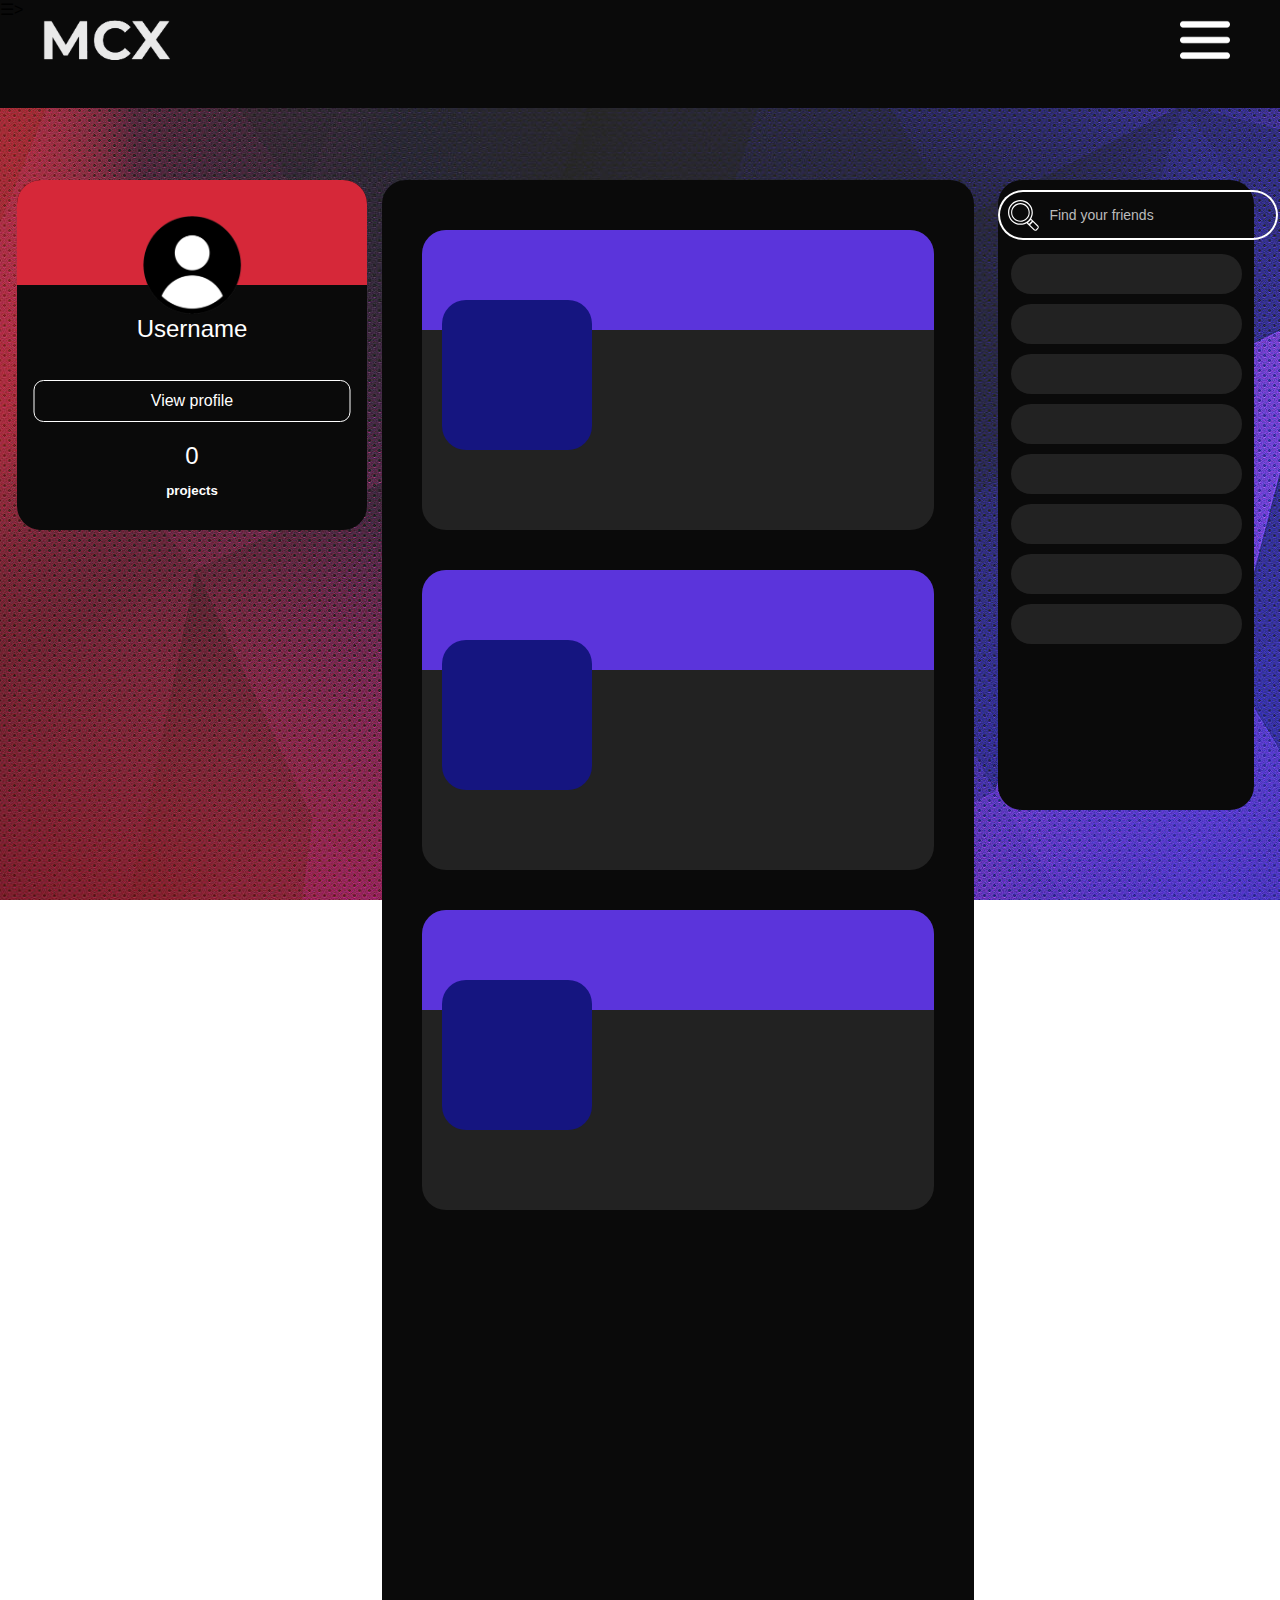
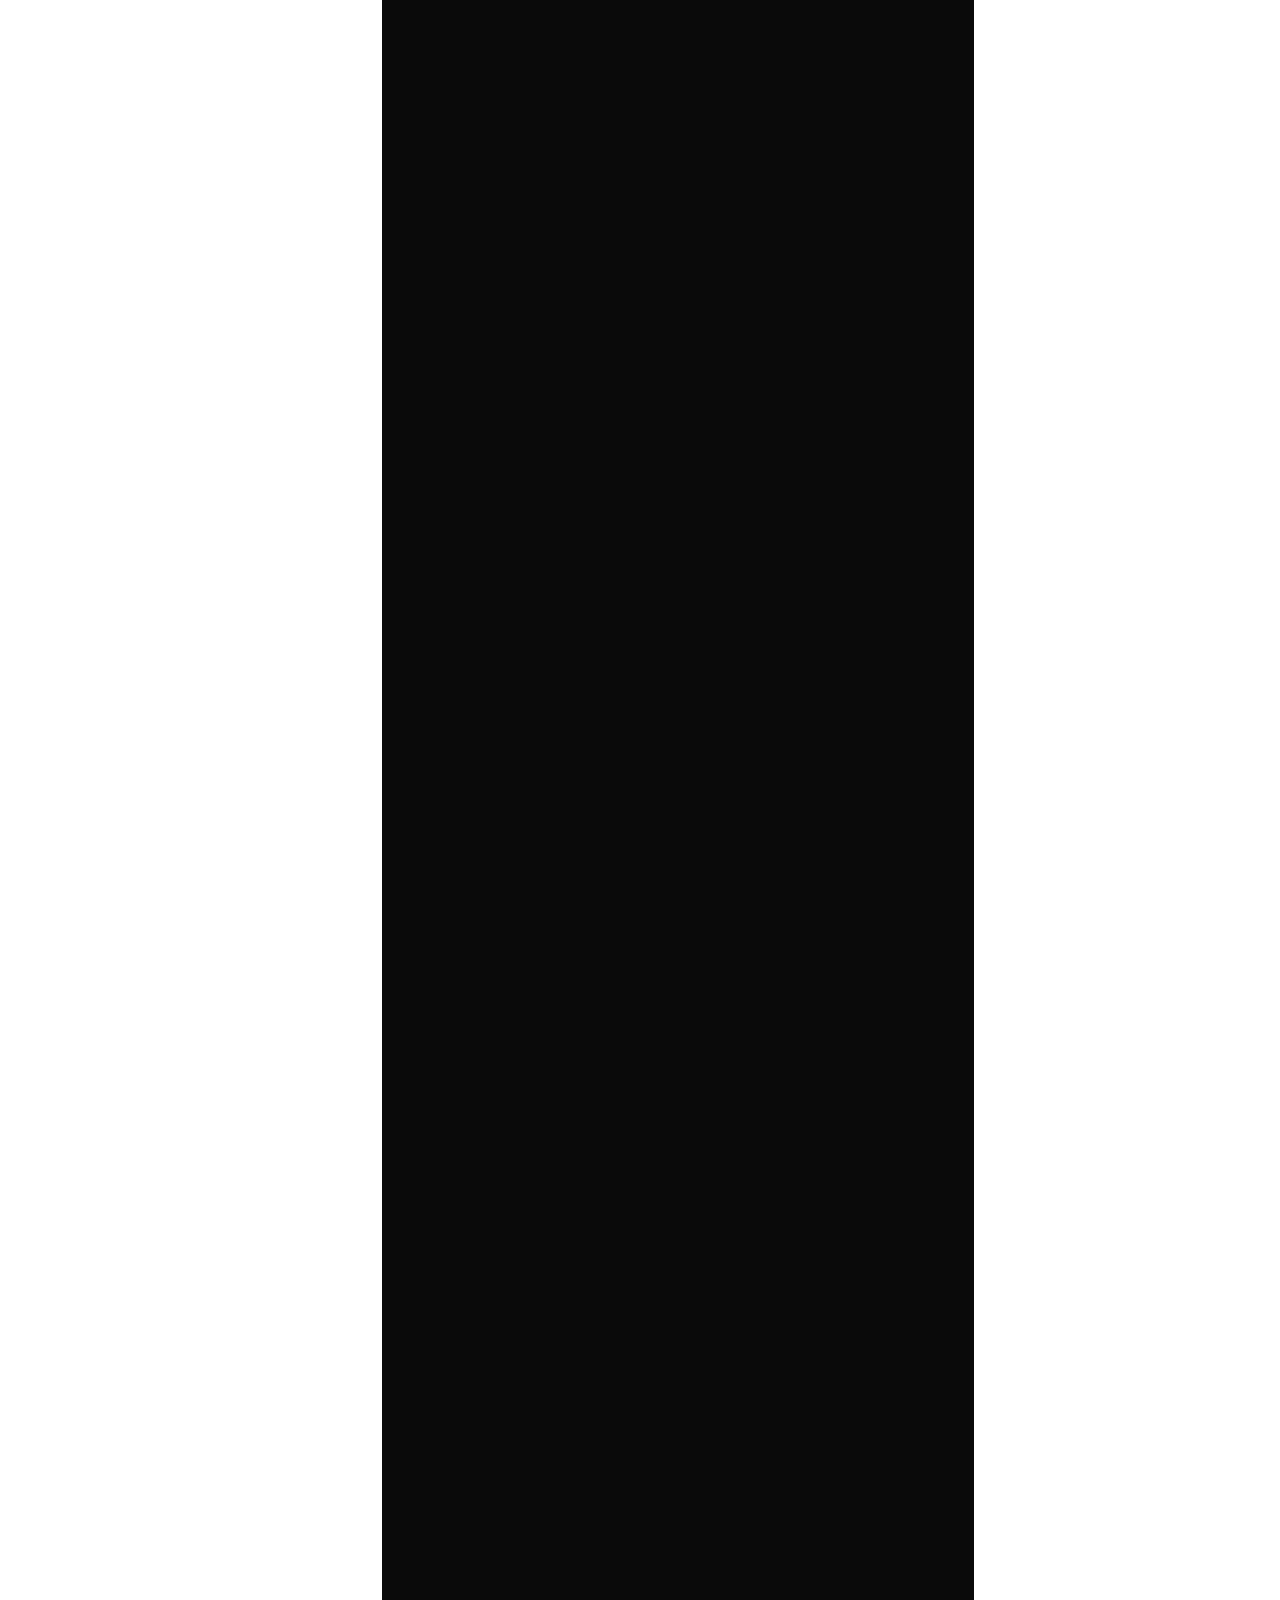
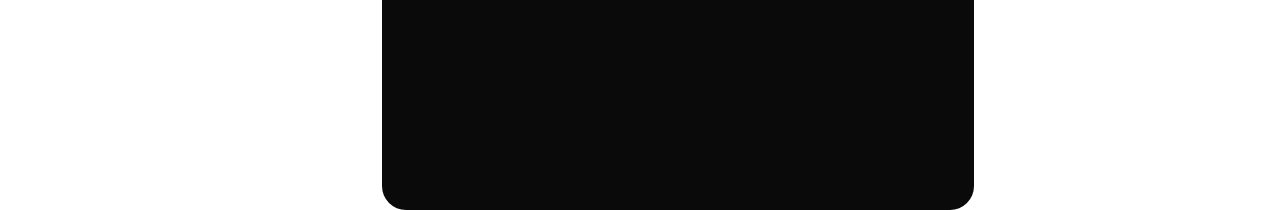
==== index.html @ c4032222 "Innit" ====
<html lang="pl">
<head>
    <meta charset="UTF-8">
    <meta http-equiv="X-UA-Compatible" content="IE=edge">
    <meta name="viewport" content="width=device-width, initial-scale=1.0">
    <link rel="stylesheet" href="style.css">
    <title>MCX Login</title>
    <style>
        body
{
    background-image: url(background.jpg);
    background-attachment: fixed;
    margin: 0;
    padding: 0;
    font-family: sans-serif;
}

.header
{
    background-color: #0a0a0a;
    height: 12%;
    width: 100%;
    z-index: 2;
    position: fixed;
}

.header img
{
    height: 80px;
    margin-left: 40px;
    position: absolute;
    cursor: pointer;
}

  * {
    scrollbar-width: none;
    scrollbar-color: #8f54a0 #0a0a0a;
  }

  /* Chrome, Edge, and Safari */
  *::-webkit-scrollbar {
    width: 16px;
  }

  *::-webkit-scrollbar-track {
    background: #0a0a0a;
  }

  *::-webkit-scrollbar-thumb {
    background-color: #0a0a0a;
    border-radius: 10px;
    border: 3px solid #3498db;
  }

  .sidenav {
  height: 100%;
  width: 0;
  position: fixed;
  z-index: 10;
  top: 0;
  right: 0;
  background-color: #0a0a0a;
  overflow-x: hidden;
  transition: 0.5s;
  padding-top: 60px;
}

.sidenav a {
  padding: 8px 8px 8px 32px;
  text-decoration: none;
  font-size: 25px;
  color: #3498db;
  display: block;
  transition: 0.3s;
}

.sidenav a:hover {
  color: #D62839;
}

.sidenav .closebtn {
  position: absolute;
  top: 0;
  right: 25px;
  font-size: 36px;
  margin-left: 50px;
}

@media screen and (max-height: 450px) {
  .sidenav {padding-top: 15px;}
  .sidenav a {font-size: 18px;}
}

.profile{
  width: 350px;
  height: 350px;
  top: 20%;
  left: 15%;
  position: fixed;
  background: #0a0a0a;
  text-align: center;
  transform: translate(-50%);
  z-index: 1;
  border-radius: 24px;
}

.profile .background
{
  background-color: #D62839;
  height: 30%;
  width: 100%;
  border-top-right-radius: 24px;
  border-top-left-radius: 24px;
}

.profile img
{
  height: 100px;
  position: absolute;
  top: 10%;
  left: 50%;
  transform: translate(-50%);
}

#Username
{
  color: white;
  font-weight: 500;
  font-size: 24px;
  top: 125px;
  left: 50%;
  position: absolute;
  text-align: center;
  transform: translate(-50%,-50%);
  z-index: 1;
}

.viewProfile p
{
  color: white;
  margin-block-start: 0.7em;
}


.profile .viewProfile
{
  position: absolute;
  top: 200px;
  left: 50%;
  transform: translate(-50%);
  width: 90%;
  height: 40px;
  border: solid white 1px;
  border-radius: 10px;
}

.postCount
{
  color: white;
  font-weight: 500;
  font-size: 24px;
  bottom: 30px;
  left: 50%;
  position: absolute;
  text-align: center;
  transform: translate(-50%,-50%);
  z-index: 1;
}

#projects
{
  color: white;
  position: absolute;
  bottom: 10px;
  left: 50%;
  transform: translate(-50%);
}

.main{
  width: 40%;
  height: 350%;
  top: 20%;
  left: 53%;
  position: absolute;
  background: #0a0a0a;
  text-align: center;
  transform: translate(-50%);
  z-index: 1;
  border-radius: 24px;
  margin-bottom: 100px;
  text-align: center;
}

.friends
{
  width: 20%;
  height: 70%;
  top: 20%;
  left: 88%;
  position: fixed;
  background: #0a0a0a;
  text-align: center;
  transform: translate(-50%);
  z-index: 1;
  border-radius: 24px;
  margin-bottom: 100px;
}

.sbx-custom {
  display: inline-block;
  position: relative;
  width: 280px;
  height: 50px;
  white-space: nowrap;
  box-sizing: border-box;
  font-size: 14px;
  top: 10px;
}

.sbx-custom__wrapper {
  width: 100%;
  height: 100%;
}

.sbx-custom__input {
  display: inline-block;
  -webkit-transition: box-shadow .4s ease, background .4s ease;
  transition: box-shadow .4s ease, background .4s ease;
  border: 0;
  border-radius: 26px;
  box-shadow: inset 0 0 0 2px #FFFFFF;
  background: transparent;
  padding: 0;
  padding-right: 41px;
  padding-left: 51px;
  width: 100%;
  height: 100%;
  vertical-align: middle;
  white-space: normal;
  font-size: inherit;
  -webkit-appearance: none;
     -moz-appearance: none;
          appearance: none;
}

.sbx-custom__input::-webkit-search-decoration, .sbx-custom__input::-webkit-search-cancel-button, .sbx-custom__input::-webkit-search-results-button, .sbx-custom__input::-webkit-search-results-decoration {
  display: none;
}

.sbx-custom__input:hover {
  box-shadow: inset 0 0 0 2px #e6e6e6;
}

.sbx-custom__input:focus, .sbx-custom__input:active {
  outline: 0;
  box-shadow: inset 0 0 0 2px #3498DB;
  background: transparent;
}

.sbx-custom__input::-webkit-input-placeholder {
  color: #BBBBBB;
}

.sbx-custom__input::-moz-placeholder {
  color: #BBBBBB;
}

.sbx-custom__input:-ms-input-placeholder {
  color: #BBBBBB;
}

.sbx-custom__input::placeholder {
  color: #BBBBBB;
}

.sbx-custom__submit {
  position: absolute;
  top: 0;
  right: inherit;
  left: 0;
  margin: 0;
  border: 0;
  border-radius: 25px 0 0 25px;
  background-color: rgba(255, 255, 255, 0);
  padding: 0;
  width: 51px;
  height: 100%;
  vertical-align: middle;
  text-align: center;
  font-size: inherit;
  -webkit-user-select: none;
     -moz-user-select: none;
      -ms-user-select: none;
          user-select: none;
}

.sbx-custom__submit::before {
  display: inline-block;
  margin-right: -4px;
  height: 100%;
  vertical-align: middle;
  content: '';
}

.sbx-custom__submit:hover, .sbx-custom__submit:active {
  cursor: pointer;
}

.sbx-custom__submit:focus {
  outline: 0;
}

.sbx-custom__submit svg {
  width: 31px;
  height: 31px;
  vertical-align: middle;
  fill: #fff;
}

.sbx-custom__reset {
  display: none;
  position: absolute;
  top: 12px;
  right: 12px;
  margin: 0;
  border: 0;
  background: none;
  cursor: pointer;
  padding: 0;
  font-size: inherit;
  -webkit-user-select: none;
     -moz-user-select: none;
      -ms-user-select: none;
          user-select: none;
  fill: rgba(0, 0, 0, 0.5);
}

.sbx-custom__reset:focus {
  outline: 0;
}

.sbx-custom__reset svg {
  display: block;
  margin: 4px;
  width: 19px;
  height: 19px;
}

.sbx-custom__input:valid ~ .sbx-custom__reset {
  display: block;
  -webkit-animation-name: sbx-reset-in;
          animation-name: sbx-reset-in;
  -webkit-animation-duration: .15s;
          animation-duration: .15s;
}

@-webkit-keyframes sbx-reset-in {
  0% {
    -webkit-transform: translate3d(-20%, 0, 0);
            transform: translate3d(-20%, 0, 0);
    opacity: 0;
  }
  100% {
    -webkit-transform: none;
            transform: none;
    opacity: 1;
  }
}

@keyframes sbx-reset-in {
  0% {
    -webkit-transform: translate3d(-20%, 0, 0);
            transform: translate3d(-20%, 0, 0);
    opacity: 0;
  }
  100% {
    -webkit-transform: none;
            transform: none;
    opacity: 1;
  }

}
.friend
{
  background-color: #222;
  width: 90%;
  height: 40;
  border-radius: 24px;
  z-index: 2;
  margin-top: 10px;
}

.post{
  background-color: #222;
  width: 100%;
  height: 300;
  border-radius: 24px;
  z-index: 2;
  margin-top: 10px;
  margin-bottom: 40px;
}

.backimage
{
  background-color: #5b34db;
  width: 100%;
  height: 100px;
  border-top-left-radius: 24px;
  border-top-right-radius: 24px;
}

.postimg
{
  background-color: #151580;
  width: 150px;
  height: 150px;
  left: 5%;
  position: absolute;
  border-radius: 24px;
  transform: translate(20%,-20%);
  z-index: 3;
}

.postTitle
{
  
}
</style>
</head>
<body>
    
  <div id="mySidenav" class="sidenav">
    <a href="javascript:void(0)" class="closebtn" onclick="closeNav()">&times;</a>
    <a href="index.html">Home</a>
    <a href="#">Profile</a>
    <a href="#">About</a>
    <a href="#">Contact</a>
  </div>

    <div class="header">
        <a href="/index.html"><img src="LogoTrans.png" alt="Logo"></a>

        <img style="
            height: 50px;
            padding: 15px;
            padding-right: 40px;
            right: 10px;
            cursor: pointer;    
        " src="menu.png" alt="menu icon" onclick="openNav()">&#9776;>
    </div>

    <div class="profile">
      <div class="background"></div>
      <img src="circled-user-icon-user-pro-icon-11553397069rpnu1bqqup.png" alt="user">
      <p id="Username">Username</p>
      <div class="viewProfile">
        <p>View profile</p>
      </div>
      <h1 class="postCount">
        0
      </h1>
      <h5 id="projects">projects</h5>
    </div>

    <div class="main">
      <div class="post">
        <div class="backimage"></div>
        <div class="postimg"></div>
      </div>

      <div class="post">
        <div class="backimage"></div>
        <div class="postimg"></div>
      </div>

      <div class="post">
        <div class="backimage"></div>
        <div class="postimg"></div>
      </div>

</div>

    <div class="friends">
      <svg xmlns="http://www.w3.org/2000/svg" style="display:none">
        <symbol xmlns="http://www.w3.org/2000/svg" id="sbx-icon-search-18" viewBox="0 0 40 40">
          <path d="M30.776 27.146l-1.32-1.32-3.63 3.632 1.32 1.32 3.63-3.632zm1.368 1.368l6.035 6.035c.39.39.4 1.017.008 1.408l-2.23 2.23c-.387.387-1.015.387-1.41-.008l-6.035-6.035 3.63-3.63zm-8.11 1.392c-2.356 1.363-5.092 2.143-8.01 2.143C7.174 32.05 0 24.873 0 16.023S7.174 0 16.024 0c8.85 0 16.025 7.174 16.025 16.024 0 2.918-.78 5.654-2.144 8.01l8.96 8.962c1.175 1.174 1.184 3.07.008 4.246l-1.632 1.632c-1.17 1.17-3.067 1.173-4.247-.007l-8.96-8.96zm-8.01.54c7.965 0 14.422-6.457 14.422-14.422 0-7.965-6.457-14.422-14.422-14.422-7.965 0-14.422 6.457-14.422 14.422 0 7.965 6.457 14.422 14.422 14.422zm0-2.403c6.638 0 12.018-5.38 12.018-12.02 0-6.636-5.38-12.017-12.018-12.017-6.637 0-12.018 5.38-12.018 12.018 0 6.638 5.38 12.02 12.018 12.02zm0-1.402c5.863 0 10.616-4.752 10.616-10.616 0-5.863-4.753-10.616-10.616-10.616-5.863 0-10.616 4.753-10.616 10.616 0 5.864 4.753 10.617 10.616 10.617z"
          fill-rule="evenodd" />
        </symbol>
        <symbol xmlns="http://www.w3.org/2000/svg" id="sbx-icon-clear-5" viewBox="0 0 20 20">
          <path d="M10 20c5.523 0 10-4.477 10-10S15.523 0 10 0 0 4.477 0 10s4.477 10 10 10zm1.35-10.123l3.567 3.568-1.225 1.226-3.57-3.568-3.567 3.57-1.226-1.227 3.568-3.568-3.57-3.57 1.227-1.224 3.568 3.568 3.57-3.567 1.224 1.225-3.568 3.57zM10 18.272c4.568 0 8.272-3.704 8.272-8.272S14.568 1.728 10 1.728 1.728 5.432 1.728 10 5.432 18.272 10 18.272z"
          fill-rule="evenodd" />
        </symbol>
      </svg>
      <form novalidate="novalidate" onsubmit="return false;" class="searchbox sbx-custom">
        <div role="search" class="sbx-custom__wrapper">
          <input type="search" name="search" placeholder="Find your friends" autocomplete="off" required="required" class="sbx-custom__input">
          <button type="submit" title="Submit your search query." class="sbx-custom__submit">
            <svg role="img" aria-label="Search">
              <use xlink:href="#sbx-icon-search-18"></use>
            </svg>
          </button>
          <button type="reset" title="Clear the search query." class="sbx-custom__reset">
            <svg role="img" aria-label="Reset">
              <use xlink:href="#sbx-icon-clear-5"></use>
            </svg>
          </button>
        </div>
      </form>

      <center>
        <div class="friend"></div>
        <div class="friend"></div>
        <div class="friend"></div>
        <div class="friend"></div>
        <div class="friend"></div>
        <div class="friend"></div>
        <div class="friend"></div>
        <div class="friend"></div>
      </center>

    </div>

    <script>
      function openNav() {
        document.getElementById("mySidenav").style.width = "250px";
      }

      function closeNav() {
        document.getElementById("mySidenav").style.width = "0";
      }
    </script>
</body>
</html>
---- style.css ----
body
{
    background-image: url(background.jpg);
    background-attachment: fixed;
    margin: 0;
    padding: 0;
    font-family: sans-serif;

    

}

.header
{
    background-color: #0a0a0a;
    height: 12%;
    width: 100%;
    z-index: 0;
    position: absolute;
}

.header img
{
    height: 80px;
    margin-left: 40px;
    position: absolute;
}

.box{
    width: 300px;
    /*height: 100%;*/
    top: 50%;
    left: 75%;
    position: absolute;
    padding: 40px;
    background: #0a0a0a;
    text-align: center;
    transform: translate(-50%,-50%);
    z-index: 1;
    border-radius: 24px;
}

.box h1{
  /*margin-top: 80%;*/
  color: white;
  text-transform: uppercase;
  font-weight: 500;

}

.box input[type = "text"],.box input[type = "password"]{
  border:0;
  background: none;
  display: block;
  margin: 20px auto;
  text-align: center;
  border: 2px solid #3498db;
  padding: 14px 10px;
  width: 200px;
  outline: none;
  color: white;
  border-radius: 24px;
  transition: 0.25s;
}

.box input[type = "text"]:focus,.box input[type = "password"]:focus{
  width: 280px;
  border-color: #D62839;
}

.box input[type = "submit"]{
  border:0;
  background: none;
  display: block;
  margin: 20px auto;
  text-align: center;
  border: 2px solid #D62839;
  padding: 14px 40px;
  outline: none;
  color: white;
  border-radius: 24px;
  transition: 0.25s;
  cursor: pointer;
}

.box input[type = "submit"]:hover{
  background: #D62839;
}

.box input[value = "Sing In"]
{
  font-size: 10px;
  padding: 7px 20px;
  border:0;
  background: none;
  display: block;
  margin: 20px auto;
  text-align: center;
  border: 2px solid #D62839;
  outline: none;
  color: white;
  border-radius: 24px;
  transition: 0.25s;
  cursor: pointer;

}

.box a
{
  font-size: 10px;
  padding: 7px 20px;
  border:0;
  background: none;
  display: block;
  margin: 20px auto;
  text-align: center;
  border: 2px solid #D62839;
  outline: none;
  color: white;
  border-radius: 24px;
  transition: 0.25s;
  cursor: pointer;
  width: 15%;
  text-decoration: none;
  }

.box a:focus{
  border-color: #D62839;
}

.box a:hover{
  background: #D62839;
}



#titleText
{
  /*margin-top: 80%;*/
  color: white;
  text-transform: uppercase;
  font-weight: 500;

  /*height: 100%;*/
  top: 50%;
  left: 30%;
  position: absolute;
  background: transparent;
  text-align: center;
  transform: translate(-50%,-50%);
  z-index: 1;
  font-size: 45px;
}

.main{
  width: 80%;
  height: 100%;
  top: 90%;
  left: 50%;
  position: absolute;
  padding: 40px;
  background: #0a0a0a;
  text-align: center;
  transform: translate(-50%);
  z-index: 1;
  border-radius: 24px;
}

.main h1
{
  /*margin-top: 80%;*/
  color: white;
  text-transform: uppercase;
  font-weight: 500px;

  /*height: 100%;*/
  top: 5%;
  left: 50%;
  position: absolute;
  background: transparent;
  text-align: center;
  transform: translate(-50%,-50%);
  z-index: 1;
  font-size: 45px;
}

/* *::-webkit-scrollbar-track {
  -webkit-box-shadow: inset 0 0 6px rgba(0, 0, 0, 0.3);
  background-color: transparent;
}

*::-webkit-scrollbar {
  width: 16px;
  background-color: transparent;
}

*::-webkit-scrollbar-thumb {
  background-color: #000000;
} */

/* ===== Scrollbar CSS ===== */
  /* Firefox */
  * {
    scrollbar-width: none;
    scrollbar-color: #8f54a0 #0a0a0a;
  }

  /* Chrome, Edge, and Safari */
  *::-webkit-scrollbar {
    width: 16px;
  }

  *::-webkit-scrollbar-track {
    background: #0a0a0a;
  }

  *::-webkit-scrollbar-thumb {
    background-color: #0a0a0a;
    border-radius: 10px;
    border: 3px solid #3498db;
  }

  .main .github
  {
    position: absolute;
    top: 30%;
    left: 50%;
    transform: translate(-50%,-50%);
    width: 100%;
  }

  .main .done
  {
    top: 60%;
    width: 100%;
    position: absolute;
  }

  .main img
  {
    width: 200px;
    position: relative;
  }

  .main .github img
  {
    left: -30%;
  }

  .main .done img
  {
    left: 30%;
  }

  .main .github h2
  {
    /*margin-top: 80%;*/
    color: white;
    text-transform: uppercase;
    font-weight: 500px;
  
    /*height: 100%;*/
    top: 10%;
    left: 40%;
    position: absolute;
    background: transparent;
    text-align: center;
    z-index: 1;
    font-size: 35px;
  
  }

  .main .done h2
  {
    /*margin-top: 80%;*/
    color: white;
    text-transform: uppercase;
    font-weight: 500px;
  
    /*height: 100%;*/
    top: 10%;
    left: 10%;
    position: absolute;
    background: transparent;
    text-align: center;
    z-index: 1;
    font-size: 35px;
  
  }
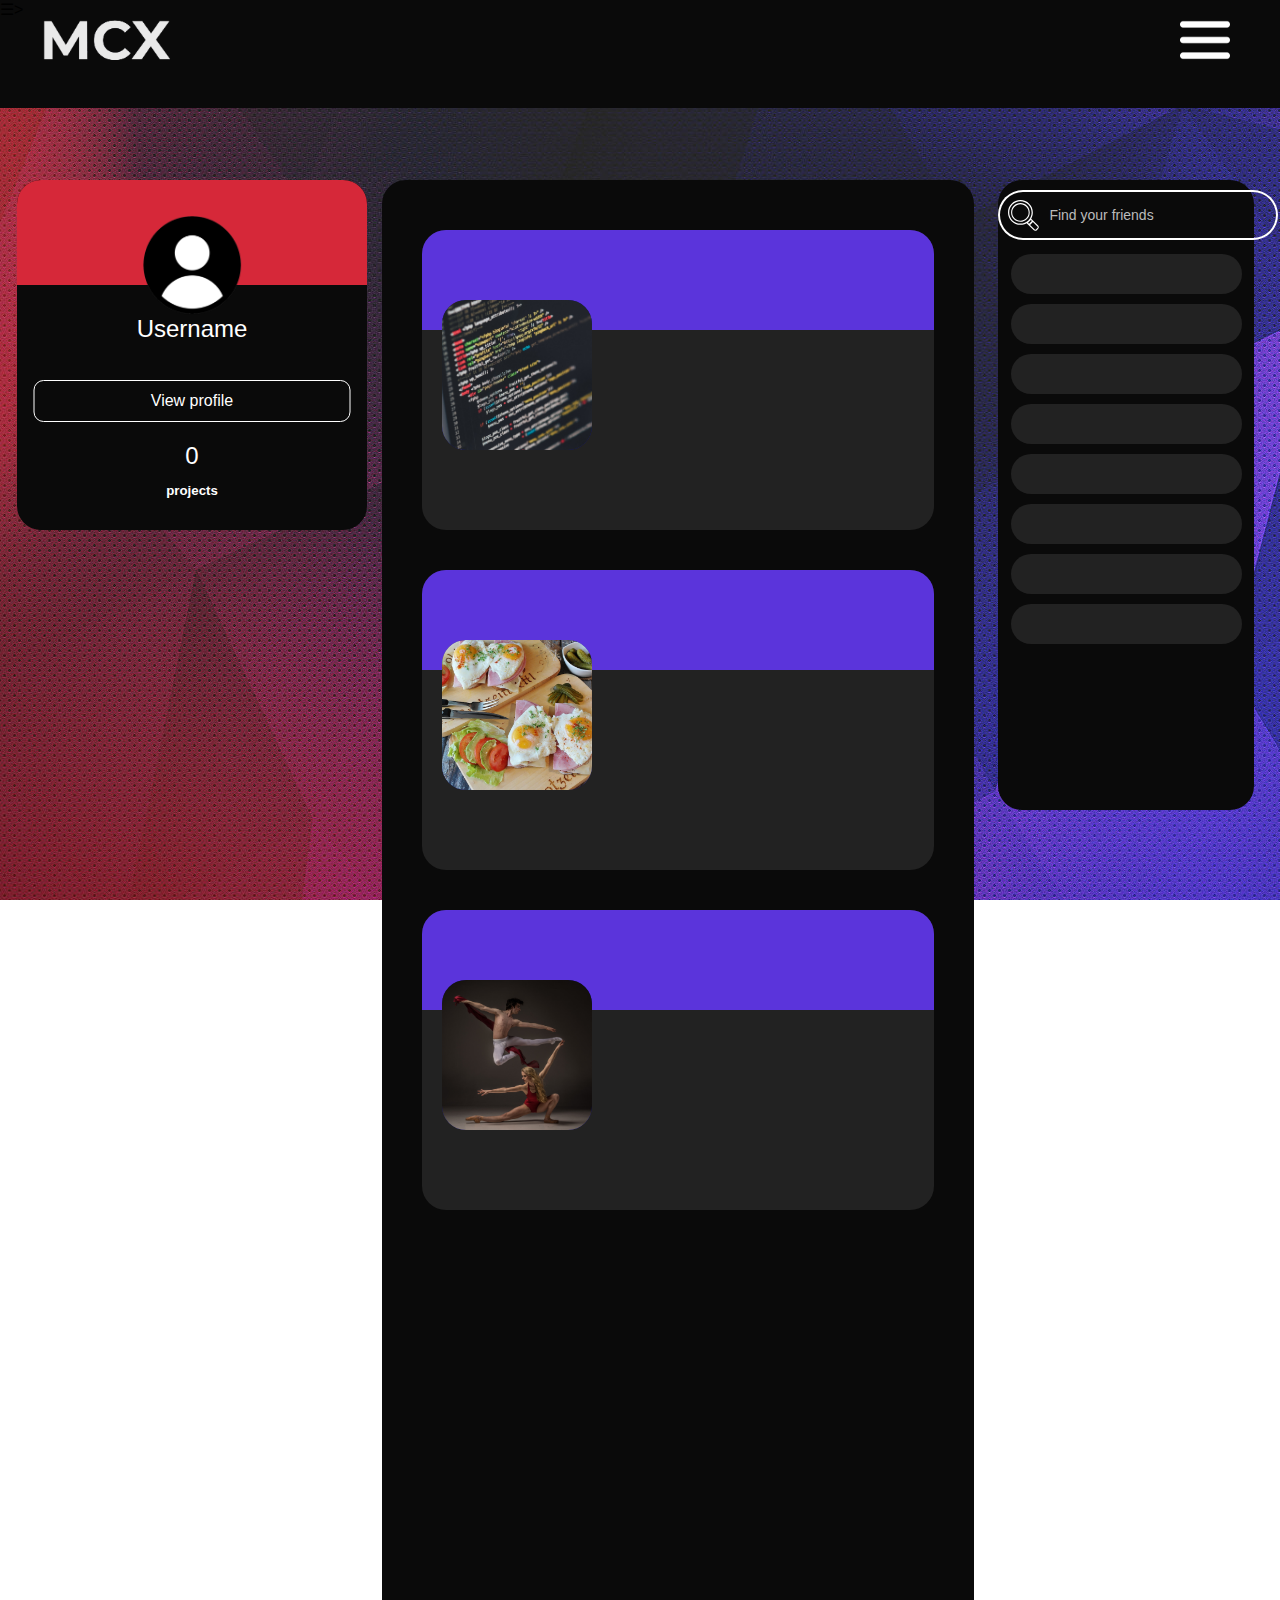
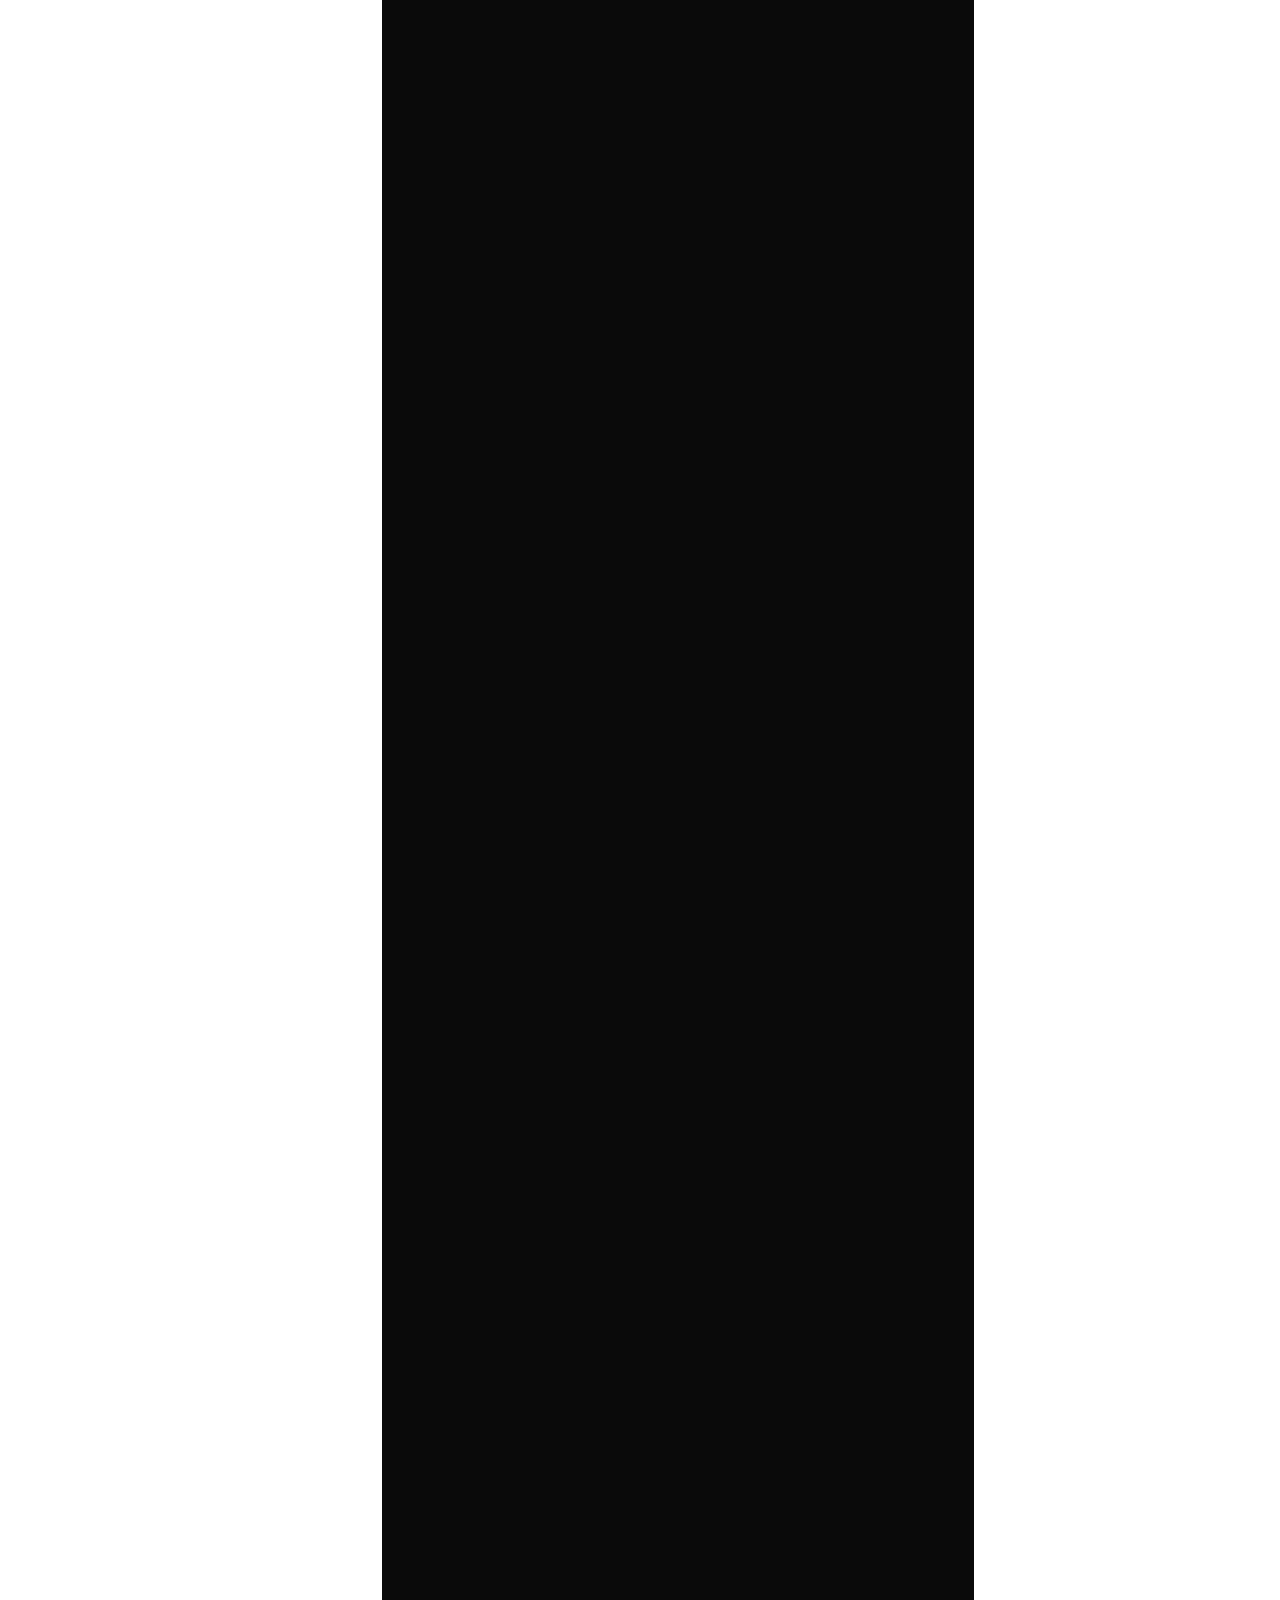
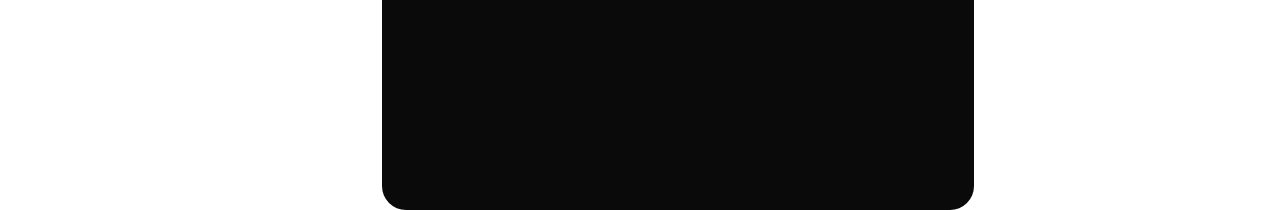
==== commit 570b2541: "courses imges" ====
--- a/index.html
+++ b/index.html
@@ -438,7 +438,7 @@
   </div>
 
     <div class="header">
-        <a href="/index.html"><img src="LogoTrans.png" alt="Logo"></a>
+        <a href="index.html"><img src="LogoTrans.png" alt="Logo"></a>
 
         <img style="
             height: 50px;
@@ -465,17 +465,23 @@
     <div class="main">
       <div class="post">
         <div class="backimage"></div>
-        <div class="postimg"></div>
+        <div class="postimg">
+          <img src="CodingCourse.jpg" alt="" style="height:100%; width:100%;  border-radius: 24px;">
+        </div>
       </div>
 
       <div class="post">
         <div class="backimage"></div>
-        <div class="postimg"></div>
+        <div class="postimg">
+          <img src="CookingCourse.jpg" alt="" style="height:100%; width:100%;  border-radius: 24px;">
+        </div>
       </div>
 
       <div class="post">
         <div class="backimage"></div>
-        <div class="postimg"></div>
+        <div class="postimg">
+          <img src="dancingcourse.jpg" alt="" style="height:100%; width:100%;  border-radius: 24px;">
+        </div>
       </div>
 
 </div>
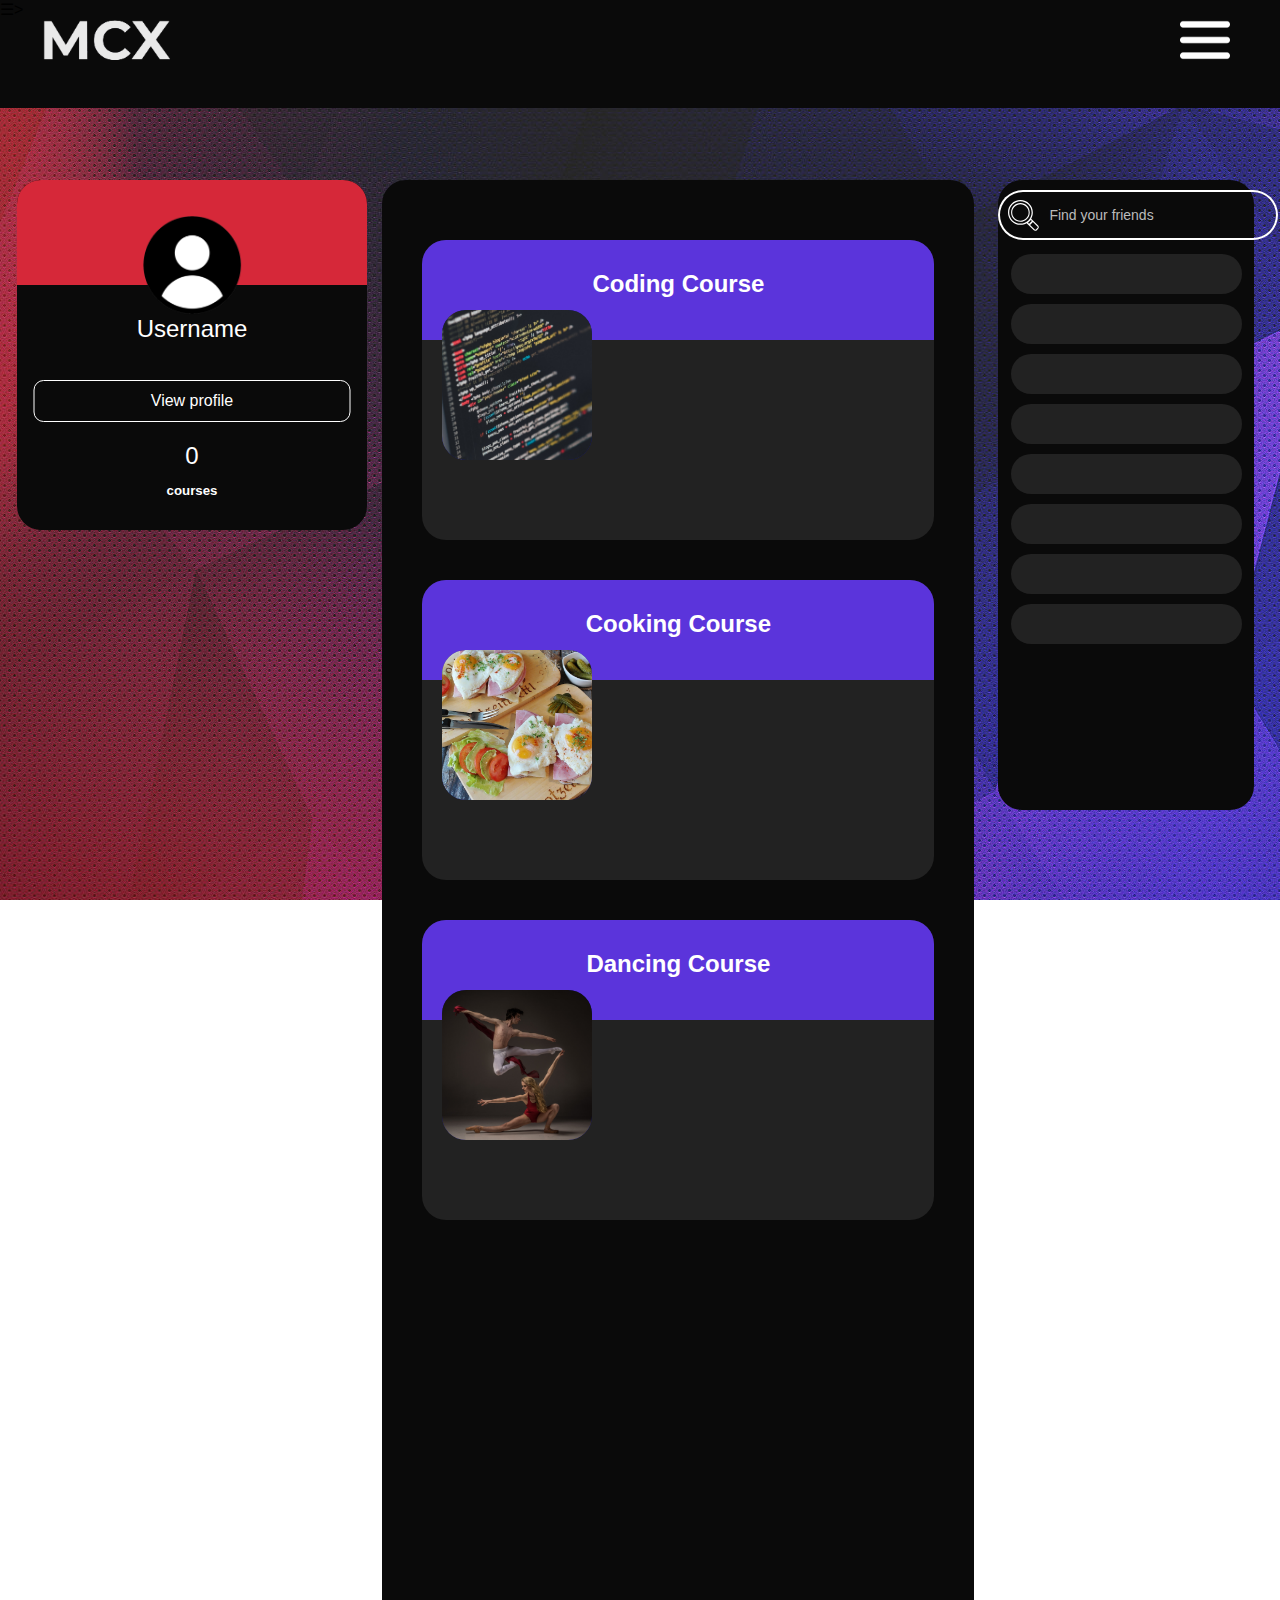
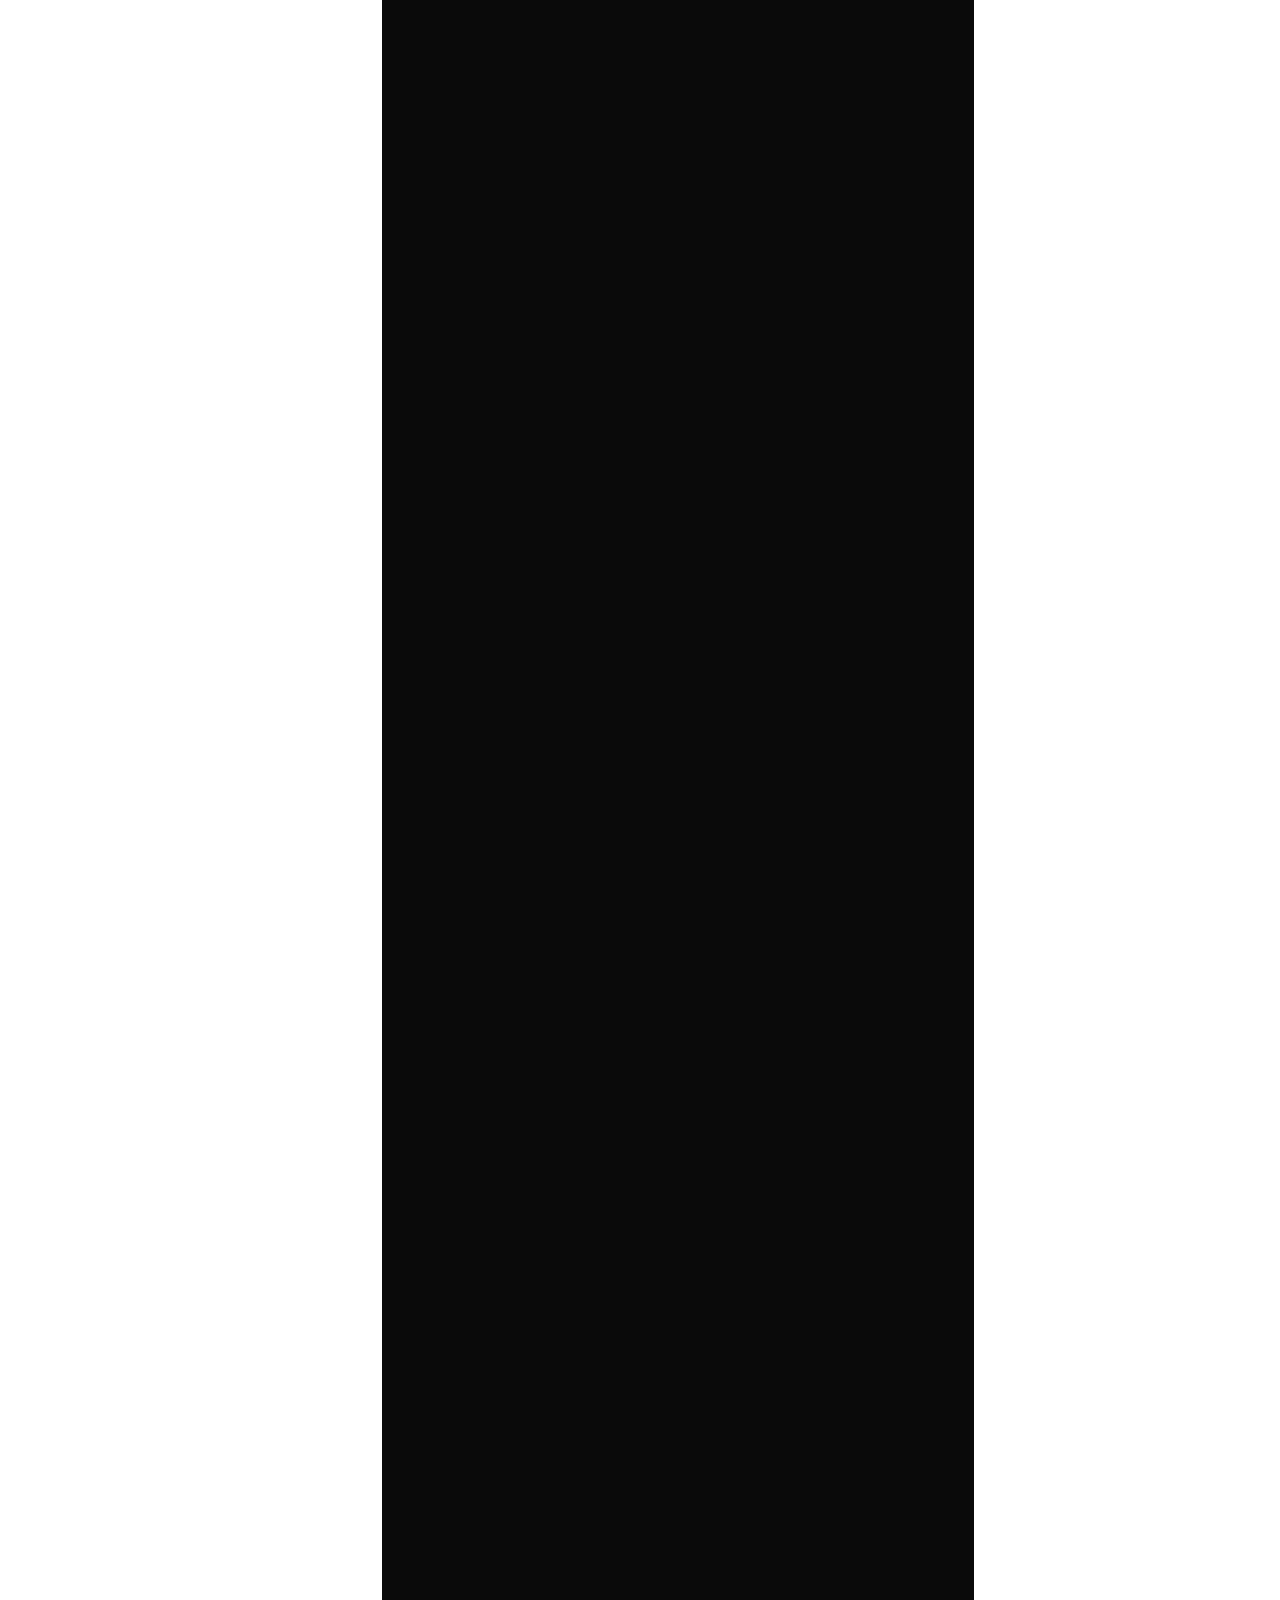
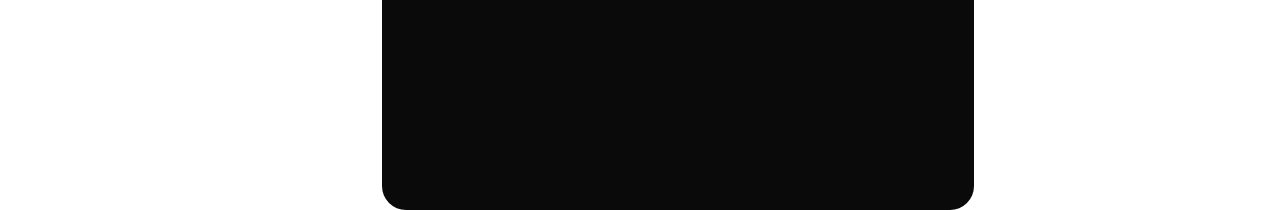
==== commit 11ea8b44: "Update index.html" ====
--- a/index.html
+++ b/index.html
@@ -407,6 +407,7 @@
   height: 100px;
   border-top-left-radius: 24px;
   border-top-right-radius: 24px;
+  text-align: center;
 }
 
 .postimg
@@ -419,6 +420,10 @@
   border-radius: 24px;
   transform: translate(20%,-20%);
   z-index: 3;
+}
+
+.backimage h2 {
+  
 }
 
 .postTitle
@@ -459,26 +464,26 @@
       <h1 class="postCount">
         0
       </h1>
-      <h5 id="projects">projects</h5>
+      <h5 id="projects">courses</h5>
     </div>
 
     <div class="main">
       <div class="post">
-        <div class="backimage"></div>
+        <div class="backimage"><h2 style="padding-top: 30px; color: white;">Coding Course</h2></div>
         <div class="postimg">
           <img src="CodingCourse.jpg" alt="" style="height:100%; width:100%;  border-radius: 24px;">
         </div>
       </div>
 
       <div class="post">
-        <div class="backimage"></div>
+        <div class="backimage"><h2 style="padding-top: 30px; color: white;">Cooking Course</h2></div>
         <div class="postimg">
           <img src="CookingCourse.jpg" alt="" style="height:100%; width:100%;  border-radius: 24px;">
         </div>
       </div>
 
       <div class="post">
-        <div class="backimage"></div>
+        <div class="backimage"><h2 style="padding-top: 30px; color: white;">Dancing Course</h2></div>
         <div class="postimg">
           <img src="dancingcourse.jpg" alt="" style="height:100%; width:100%;  border-radius: 24px;">
         </div>
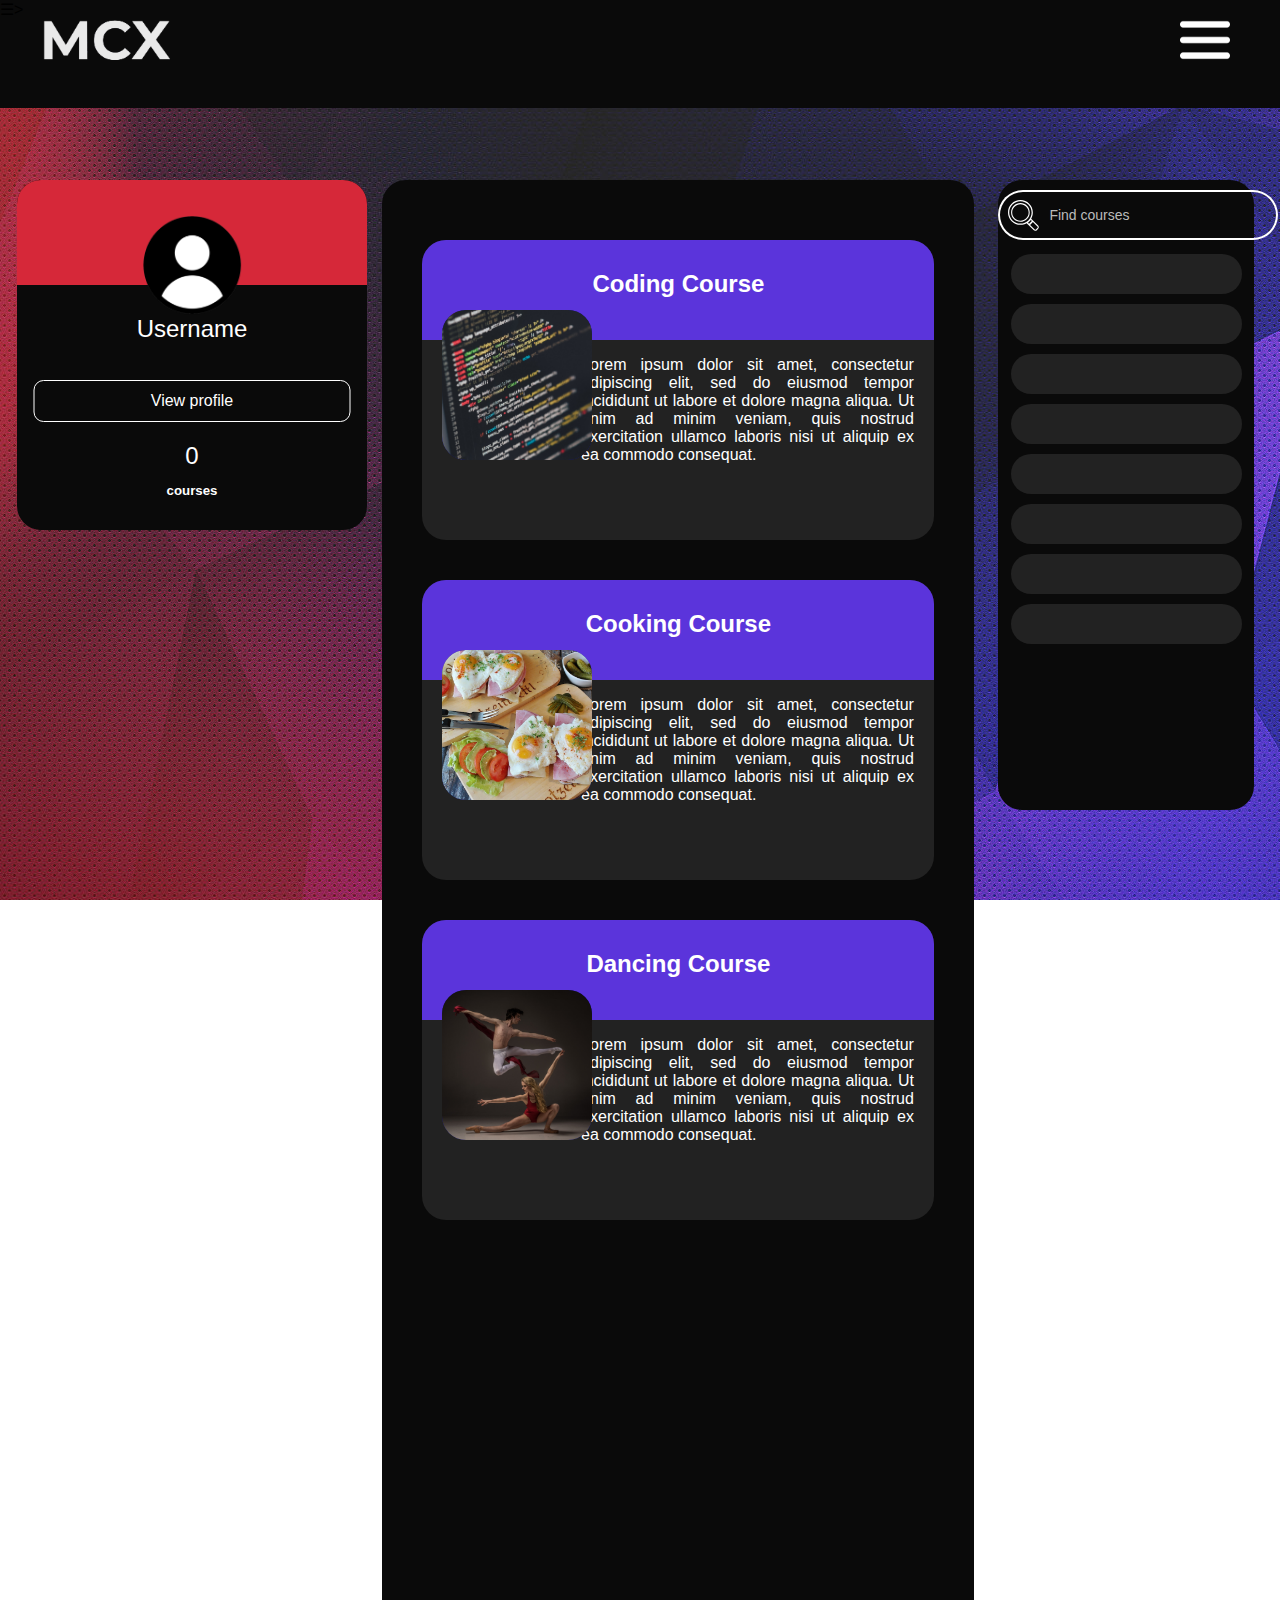
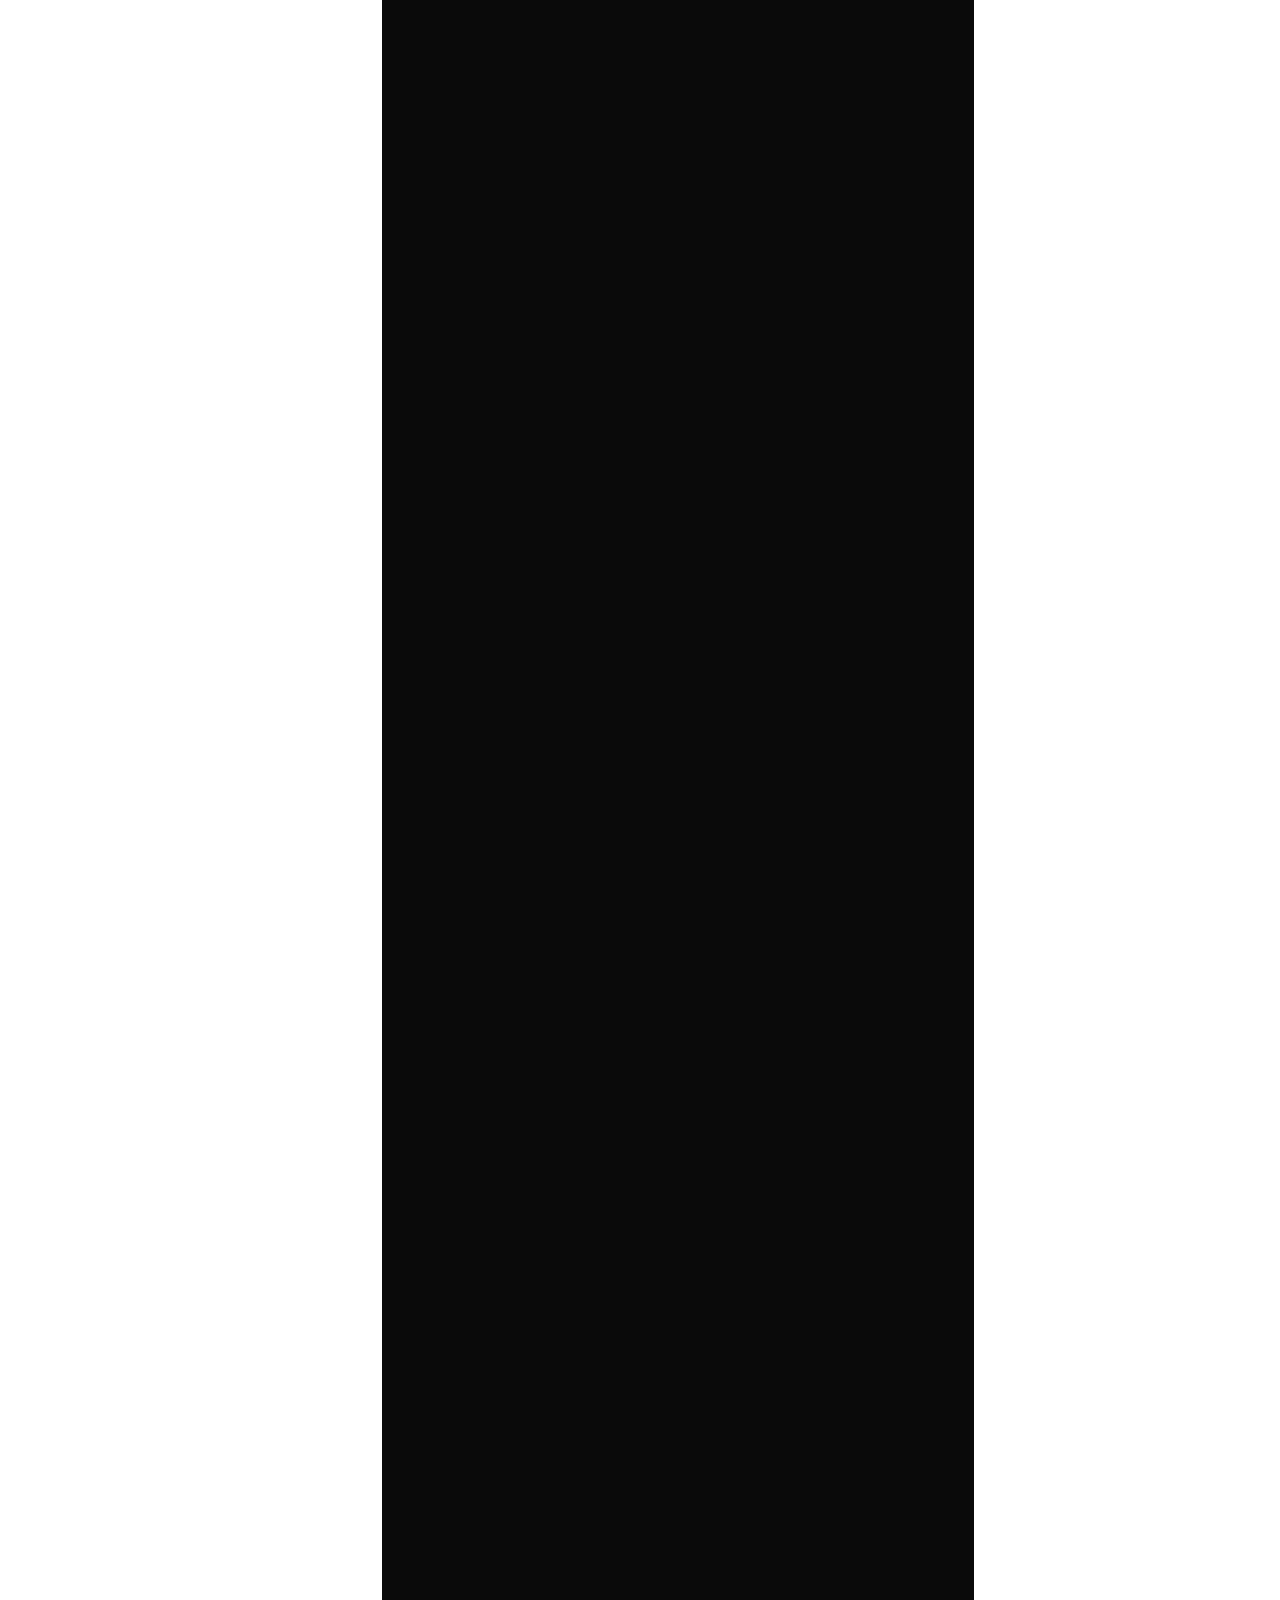
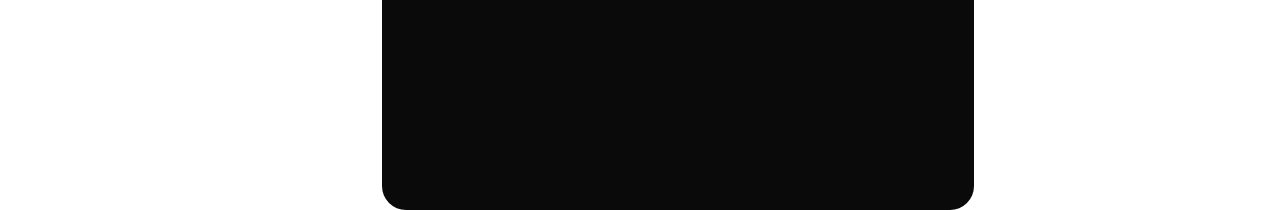
==== commit 7a729f10: "Added text" ====
--- a/index.html
+++ b/index.html
@@ -473,6 +473,7 @@
         <div class="postimg">
           <img src="CodingCourse.jpg" alt="" style="height:100%; width:100%;  border-radius: 24px;">
         </div>
+        <p style="color: white; width: 65%; padding-left: 31%; text-align: justify;"> Lorem ipsum dolor sit amet, consectetur adipiscing elit, sed do eiusmod tempor incididunt ut labore et dolore magna aliqua. Ut enim ad minim veniam, quis nostrud exercitation ullamco laboris nisi ut aliquip ex ea commodo consequat.</p>
       </div>
 
       <div class="post">
@@ -480,6 +481,7 @@
         <div class="postimg">
           <img src="CookingCourse.jpg" alt="" style="height:100%; width:100%;  border-radius: 24px;">
         </div>
+        <p style="color: white; width: 65%; padding-left: 31%; text-align: justify;"> Lorem ipsum dolor sit amet, consectetur adipiscing elit, sed do eiusmod tempor incididunt ut labore et dolore magna aliqua. Ut enim ad minim veniam, quis nostrud exercitation ullamco laboris nisi ut aliquip ex ea commodo consequat.</p>
       </div>
 
       <div class="post">
@@ -487,6 +489,8 @@
         <div class="postimg">
           <img src="dancingcourse.jpg" alt="" style="height:100%; width:100%;  border-radius: 24px;">
         </div>
+                <p style="color: white; width: 65%; padding-left: 31%; text-align: justify;"> Lorem ipsum dolor sit amet, consectetur adipiscing elit, sed do eiusmod tempor incididunt ut labore et dolore magna aliqua. Ut enim ad minim veniam, quis nostrud exercitation ullamco laboris nisi ut aliquip ex ea commodo consequat.</p>
+
       </div>
 
 </div>
@@ -504,7 +508,7 @@
       </svg>
       <form novalidate="novalidate" onsubmit="return false;" class="searchbox sbx-custom">
         <div role="search" class="sbx-custom__wrapper">
-          <input type="search" name="search" placeholder="Find your friends" autocomplete="off" required="required" class="sbx-custom__input">
+          <input type="search" name="search" placeholder="Find courses" autocomplete="off" required="required" class="sbx-custom__input">
           <button type="submit" title="Submit your search query." class="sbx-custom__submit">
             <svg role="img" aria-label="Search">
               <use xlink:href="#sbx-icon-search-18"></use>
